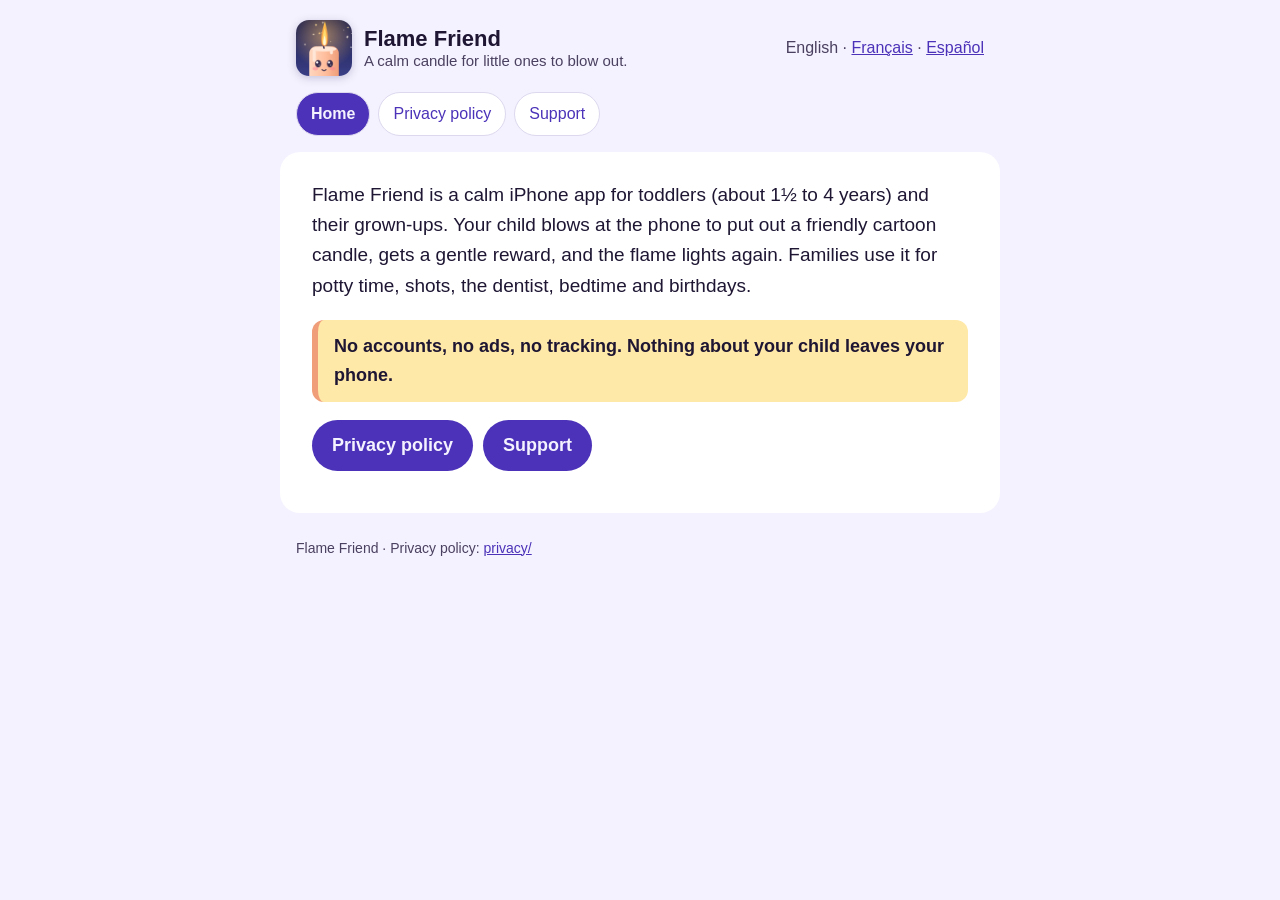
==== index.html @ e5ca6afc "Flame Friend privacy policy and support pages (EN/FR/ES) Plain HTML built by build.mjs, one styleshe" ====
<!doctype html>
<html lang="en">
<head>
<meta charset="utf-8">
<meta name="viewport" content="width=device-width, initial-scale=1">
<meta name="referrer" content="no-referrer">
<meta name="robots" content="index, follow">
<title>Flame Friend</title>
<link rel="icon" href="icon.png">
<link rel="stylesheet" href="style.css">
<link rel="alternate" hreflang="en" href="">
<link rel="alternate" hreflang="fr" href="fr/">
<link rel="alternate" hreflang="es" href="es/">
</head>
<body>
<header>
<a class="brand" href=""><img src="icon.png" alt="" width="56" height="56"><span><strong>Flame Friend</strong><small>A calm candle for little ones to blow out.</small></span></a>
<nav aria-label="Languages" class="langs"><span aria-current="page">English</span> · <a href="fr/" hreflang="fr" lang="fr">Français</a> · <a href="es/" hreflang="es" lang="es">Español</a></nav>
</header>
<nav class="tabs"><span aria-current="page">Home</span><a href="privacy/">Privacy policy</a><a href="support/">Support</a></nav>
<main>
<p class="lead">Flame Friend is a calm iPhone app for toddlers (about 1½ to 4 years) and their grown-ups. Your child blows at the phone to put out a friendly cartoon candle, gets a gentle reward, and the flame lights again. Families use it for potty time, shots, the dentist, bedtime and birthdays.</p>
<p class="summary">No accounts, no ads, no tracking. Nothing about your child leaves your phone.</p>
<p class="buttons"><a class="button" href="privacy/">Privacy policy</a> <a class="button" href="support/">Support</a></p>
</main>
<footer><p>Flame Friend · Privacy policy: <a href="privacy/">privacy/</a></p></footer>
</body>
</html>
---- style.css ----
/* Flame Friend website. Puff colours, light and dark, the phone's own fonts (nothing downloaded). */
:root {
  --bg: #f5f2ff; /* Puff's lilac room */
  --card: #ffffff;
  --ink: #1e1633;
  --muted: #4a4060;
  --accent: #4b32b8;
  --flame: #f09e7a;
  --gold: #ffe9a8;
  --line: #ddd8ee;
  --night: #2a2e68;
}
@media (prefers-color-scheme: dark) {
  :root {
    --bg: #1b1d45; /* Puff at night */
    --card: #2a2e68;
    --ink: #f5f2ff;
    --muted: #cfc8ec;
    --accent: #ffe9a8;
    --line: #444a8a;
  }
}
* { box-sizing: border-box; }
html { -webkit-text-size-adjust: 100%; }
body {
  margin: 0;
  background: var(--bg);
  color: var(--ink);
  font: 18px/1.6 -apple-system, BlinkMacSystemFont, "Segoe UI", Roboto, "Helvetica Neue", Arial, sans-serif;
}
header, .tabs, main, footer { max-width: 720px; margin: 0 auto; padding: 0 16px; }
header {
  display: flex;
  flex-wrap: wrap;
  align-items: center;
  justify-content: space-between;
  gap: 8px 16px;
  padding-top: 20px;
}
.brand { display: flex; align-items: center; gap: 12px; color: var(--ink); text-decoration: none; }
.brand img { border-radius: 13px; box-shadow: 0 2px 8px rgba(42, 46, 104, 0.25); }
.brand span { display: flex; flex-direction: column; line-height: 1.25; }
.brand strong { font-size: 22px; }
.brand small { color: var(--muted); font-size: 15px; }
.langs { font-size: 16px; color: var(--muted); }
.tabs { display: flex; flex-wrap: wrap; gap: 8px; margin-top: 16px; }
.tabs a, .tabs span {
  padding: 8px 14px;
  border-radius: 999px;
  border: 1px solid var(--line);
  text-decoration: none;
  font-size: 16px;
}
.tabs a { color: var(--accent); background: var(--card); }
.tabs span { background: var(--accent); color: var(--bg); font-weight: 600; }
main {
  margin-top: 16px;
  margin-bottom: 24px;
  background: var(--card);
  border-radius: 20px;
  padding-top: 8px;
  padding-bottom: 16px;
}
@media (min-width: 560px) { main { padding: 12px 32px 24px; } }
h1 { font-size: 30px; line-height: 1.2; margin: 16px 0 4px; }
h2 { font-size: 21px; margin: 28px 0 6px; }
a { color: var(--accent); }
ul, ol { padding-left: 1.3em; }
li { margin: 6px 0; }
.updated { color: var(--muted); font-size: 15px; margin-top: 0; }
.summary {
  background: var(--gold);
  color: #1e1633;
  border-left: 6px solid var(--flame);
  border-radius: 12px;
  padding: 12px 16px;
  font-weight: 600;
}
.lead { font-size: 19px; margin-top: 16px; }
.buttons { display: flex; flex-wrap: wrap; gap: 10px; }
.button {
  display: inline-block;
  min-height: 48px;
  padding: 11px 20px;
  border-radius: 999px;
  background: var(--accent);
  color: var(--bg);
  text-decoration: none;
  font-weight: 600;
}
.placeholder { background: var(--gold); color: #1e1633; padding: 0 4px; border-radius: 4px; font-family: ui-monospace, Menlo, monospace; font-size: 15px; }
footer { color: var(--muted); font-size: 14px; padding-bottom: 32px; overflow-wrap: anywhere; }
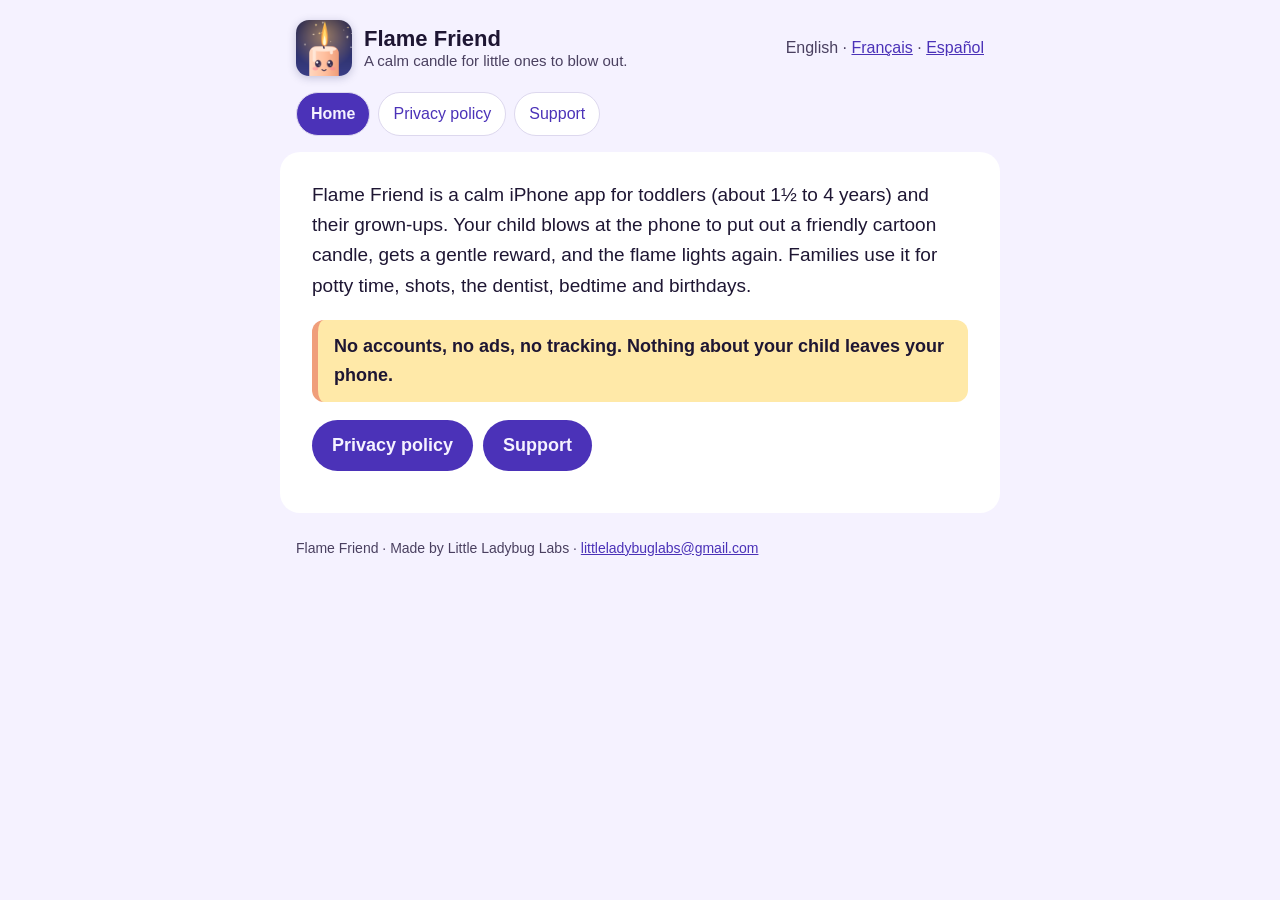
==== commit c81ba8d5: "Contact email and "Made by Little Ladybug Labs" footer (D39) Contact: littleladybuglabs@gmail.com on" ====
--- a/index.html
+++ b/index.html
@@ -23,6 +23,6 @@
 <p class="summary">No accounts, no ads, no tracking. Nothing about your child leaves your phone.</p>
 <p class="buttons"><a class="button" href="privacy/">Privacy policy</a> <a class="button" href="support/">Support</a></p>
 </main>
-<footer><p>Flame Friend · Privacy policy: <a href="privacy/">privacy/</a></p></footer>
+<footer><p>Flame Friend · Made by Little Ladybug Labs · <a href="mailto:littleladybuglabs@gmail.com">littleladybuglabs@gmail.com</a></p></footer>
 </body>
 </html>
